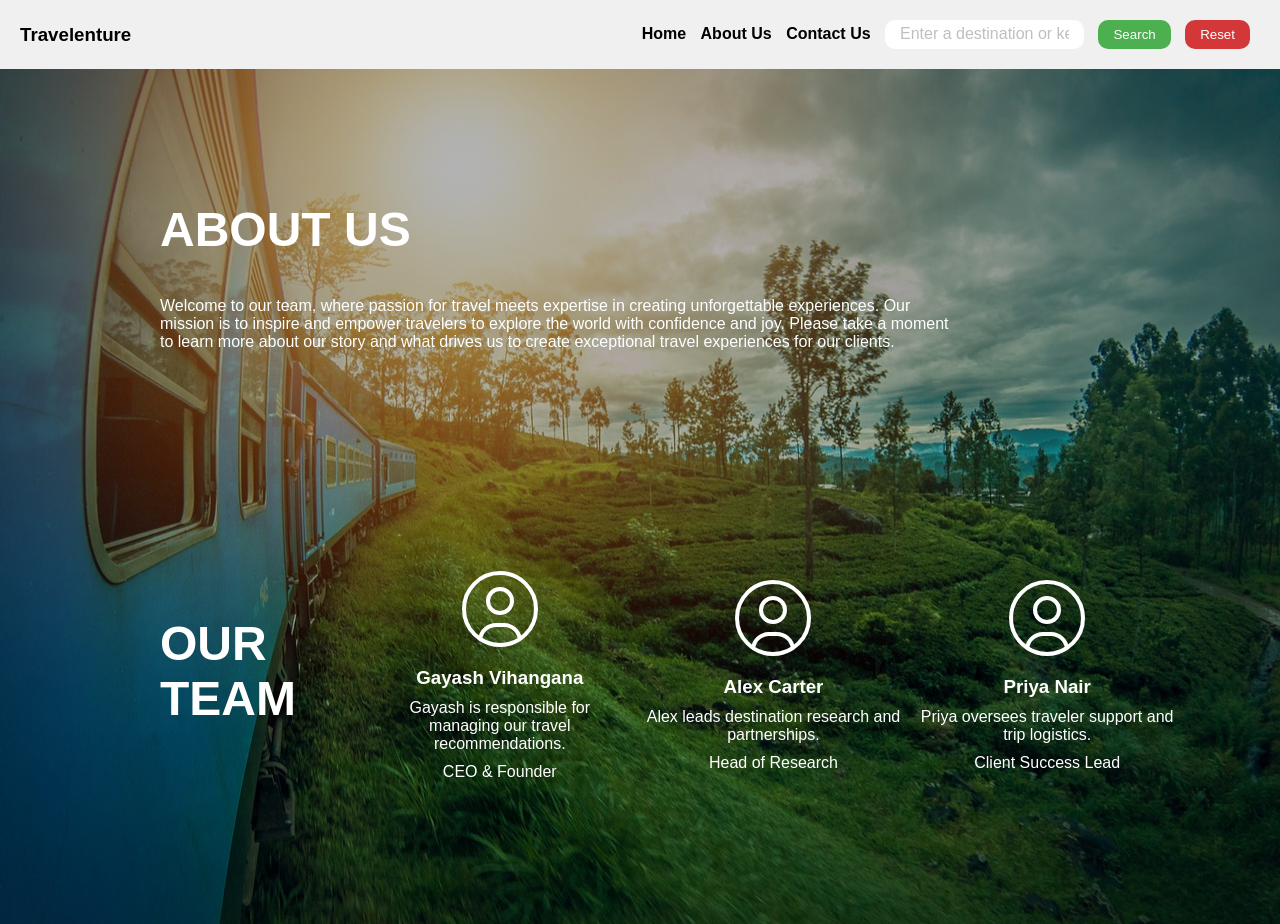
==== about.html @ 740dd122 "Remove parent folder" ====
<!doctype html>
<html lang="en">
  <head>
    <meta charset="UTF-8" />
    <meta name="viewport" content="width=device-width, initial-scale=1.0" />
    <title>About Us</title>
    <link rel="stylesheet" href="./travel_recommendation.css" />
  </head>
  <body>
    <nav>
      <a href="./index.html"><h3>Travelenture</h3></a>
      <ul>
        <li><a href="./index.html">Home</a></li>
        <li><a href="./about.html">About Us</a></li>
        <li><a href="./contact.html">Contact Us</a></li>
        <li>
          <input
            type="text"
            id="destinationSearch"
            placeholder="Enter a destination or keyword"
          />
        </li>
        <li><button id="btn-search">Search</button></li>
        <li><button id="btn-reset">Reset</button></li>
      </ul>
    </nav>
    <div id="aboutHero">
      <h1>ABOUT US</h1>
      <p>
        Welcome to our team, where passion for travel meets expertise in
        creating unforgettable experiences. Our mission is to inspire and
        empower travelers to explore the world with confidence and joy. Please
        take a moment to learn more about our story and what drives us to create
        exceptional travel experiences for our clients.
      </p>
      <div class="team">
        <h2>OUR TEAM</h2>
        <div class="team-card">
          <svg
            class="w-[48px] h-[48px] text-gray-800 dark:text-white"
            aria-hidden="true"
            xmlns="http://www.w3.org/2000/svg"
            width="24"
            height="24"
            fill="none"
            viewBox="0 0 24 24"
          >
            <path
              stroke="currentColor"
              stroke-linecap="round"
              stroke-linejoin="round"
              stroke-width="1"
              d="M12 21a9 9 0 1 0 0-18 9 9 0 0 0 0 18Zm0 0a8.949 8.949 0 0 0 4.951-1.488A3.987 3.987 0 0 0 13 16h-2a3.987 3.987 0 0 0-3.951 3.512A8.948 8.948 0 0 0 12 21Zm3-11a3 3 0 1 1-6 0 3 3 0 0 1 6 0Z"
            />
          </svg>
          <h3>Gayash Vihangana</h3>
          <p>Gayash is responsible for managing our travel recommendations.</p>
          <span class="position"> CEO & Founder </span>
        </div>
        <div class="team-card">
          <svg
            class="w-[48px] h-[48px] text-gray-800 dark:text-white"
            aria-hidden="true"
            xmlns="http://www.w3.org/2000/svg"
            width="24"
            height="24"
            fill="none"
            viewBox="0 0 24 24"
          >
            <path
              stroke="currentColor"
              stroke-linecap="round"
              stroke-linejoin="round"
              stroke-width="1"
              d="M12 21a9 9 0 1 0 0-18 9 9 0 0 0 0 18Zm0 0a8.949 8.949 0 0 0 4.951-1.488A3.987 3.987 0 0 0 13 16h-2a3.987 3.987 0 0 0-3.951 3.512A8.948 8.948 0 0 0 12 21Zm3-11a3 3 0 1 1-6 0 3 3 0 0 1 6 0Z"
            />
          </svg>
          <h3>Alex Carter</h3>
          <p>Alex leads destination research and partnerships.</p>
          <span class="position"> Head of Research </span>
        </div>
        <div class="team-card">
          <svg
            class="w-[48px] h-[48px] text-gray-800 dark:text-white"
            aria-hidden="true"
            xmlns="http://www.w3.org/2000/svg"
            width="24"
            height="24"
            fill="none"
            viewBox="0 0 24 24"
          >
            <path
              stroke="currentColor"
              stroke-linecap="round"
              stroke-linejoin="round"
              stroke-width="1"
              d="M12 21a9 9 0 1 0 0-18 9 9 0 0 0 0 18Zm0 0a8.949 8.949 0 0 0 4.951-1.488A3.987 3.987 0 0 0 13 16h-2a3.987 3.987 0 0 0-3.951 3.512A8.948 8.948 0 0 0 12 21Zm3-11a3 3 0 1 1-6 0 3 3 0 0 1 6 0Z"
            />
          </svg>
          <h3>Priya Nair</h3>
          <p>Priya oversees traveler support and trip logistics.</p>
          <span class="position"> Client Success Lead </span>
        </div>
        
      </div>
    </div>
  </body>
</html>
---- travel_recommendation.css ----
* {
  padding: 0;
  margin: 0;
  font-family: "Segoe UI", Tahoma, Geneva, Verdana, sans-serif;
}

nav {
  background-color: #f0f0f0;
  padding: 20px;
  margin: 0;
  display: flex;
  justify-content: space-between;
  align-items: center;
}

nav a {
  text-decoration: none;
  color: black;
  font-weight: bold;
}

nav ul {
  list-style-type: none;
}

nav ul li {
  display: inline;
  margin-right: 10px;
}

#destinationSearch {
  padding: 7px 15px;
  border-radius: 10px;
  border: none;
}

#btn-search {
  padding: 7px 15px;
  background-color: #4caf50;
  color: white;
  border: none;
  cursor: pointer;
  border-radius: 10px;
}

#btn-reset {
  padding: 7px 15px;
  background-color: rgb(211, 55, 55);
  color: white;
  border: none;
  cursor: pointer;
  border-radius: 10px;
}

#hero {
  background-image:
    linear-gradient(rgba(0, 0, 0, 0.3), rgba(0, 0, 0, 0.3)), url("./bgimg.jpg");
  background-size: cover;
  background-repeat: no-repeat;
  background-position: center;
  width: 100%;
  height: 95vh;
  display: flex;
  align-items: center;
  justify-content: space-between;
  color: white;
}

#resultDiv {
  padding-right: 20rem;
  display: flex;
  flex-direction: column;
  align-items: center;
  justify-content: space-evenly;
  gap: 10px;
}

#resultDiv div {
  display: flex;
  align-items: center;
  flex-direction: column;
  justify-content: center;
  background-color: white;
  border-radius: 10px;
  padding: 30px 10px;
  max-width: 25rem;
  color: black;
}

#resultDiv div img {
  width: 20rem;
  height: 20rem;
  border-radius: 10px;
  padding: 10px;
}

#resultDiv div p {
  text-align: center;
}

#aboutHero {
  background-image:
    linear-gradient(rgba(0, 0, 0, 0.3), rgba(0, 0, 0, 0.3)), url("./bgimg.jpg");
  background-size: cover;
  background-repeat: no-repeat;
  background-position: center;
  width: 100%;
  height: 95vh;
  display: flex;
  flex-direction: column;
  gap: 40px;
  align-items: flex-start;
  justify-content: center;
  color: white;
}

#aboutHero > h1 {
    font-size: 3rem;
    width: 50rem;
    padding-left: 10rem;
}

#aboutHero > p {
    width: 50rem;
    padding-left: 10rem;
}

#content > h1 {
    font-size: 3rem;
    width: 50rem;
    padding-left: 10rem;
}

#content > p {
    width: 50rem;
    padding-left: 10rem;
}

.team {
    display: flex;
    align-items: center;
    justify-content: space-between;
    padding-left: 10rem;
    padding-right: 20rem;
    /* background-color: aquamarine; */
    width: 80vw;
    padding-top: 10rem;
}

.team > h2 {
    font-size: 3rem;
}

.team-card {
    display: flex;
    flex-direction: column;
    justify-content: center;
    align-items: center;
    gap: 10px;
    padding: 10px;
    margin: 0;
    /* background-color: bisque; */
    width: 20rem;
}

.team-card > svg {
    width: 6rem;
    height: 6rem;
}

.team-card > h3 {
    text-align: center;
}

.team-card > p {
    text-align: center;
    max-width: 100em;
    padding: 0;
    margin: 0;
}

#contact-hero {
  background-image:
    linear-gradient(rgba(0, 0, 0, 0.3), rgba(0, 0, 0, 0.3)), url("./bgimg.jpg");
  background-size: cover;
  background-repeat: no-repeat;
  background-position: center;
  width: 100%;
  height: 95vh;
  display: flex;
  align-items: center;
  justify-content: space-evenly;
  color: white;
}

.contact-container > h1 {
    font-size: 3rem;
    width: 50rem;
    padding-left: 10rem;
}

.contact-container > p {
    width: 50rem;
    padding-left: 10rem;
}

.form-container {
    display: block;
    gap: 10px;
}

.form-container label {
    color: #f2f2f2;
    font-size: 1rem;
}

.form-container input, textarea {
    width: 20rem;
    border: 1px solid #c0bfbf;
    margin-top: 10px;
    border-radius: 10px;
    padding: 10px;
    background: none;
    color: #c0bfbf;
}

::placeholder {
    color: #c0bfbf;
    font-size: 1rem;
}

.form-container button {
    width: 20rem;
    margin: 0;
    padding: 10px;
    border: none;
    border-radius: 10px;
    background-color: green;
    color: white;
    font-size: 1rem;
}
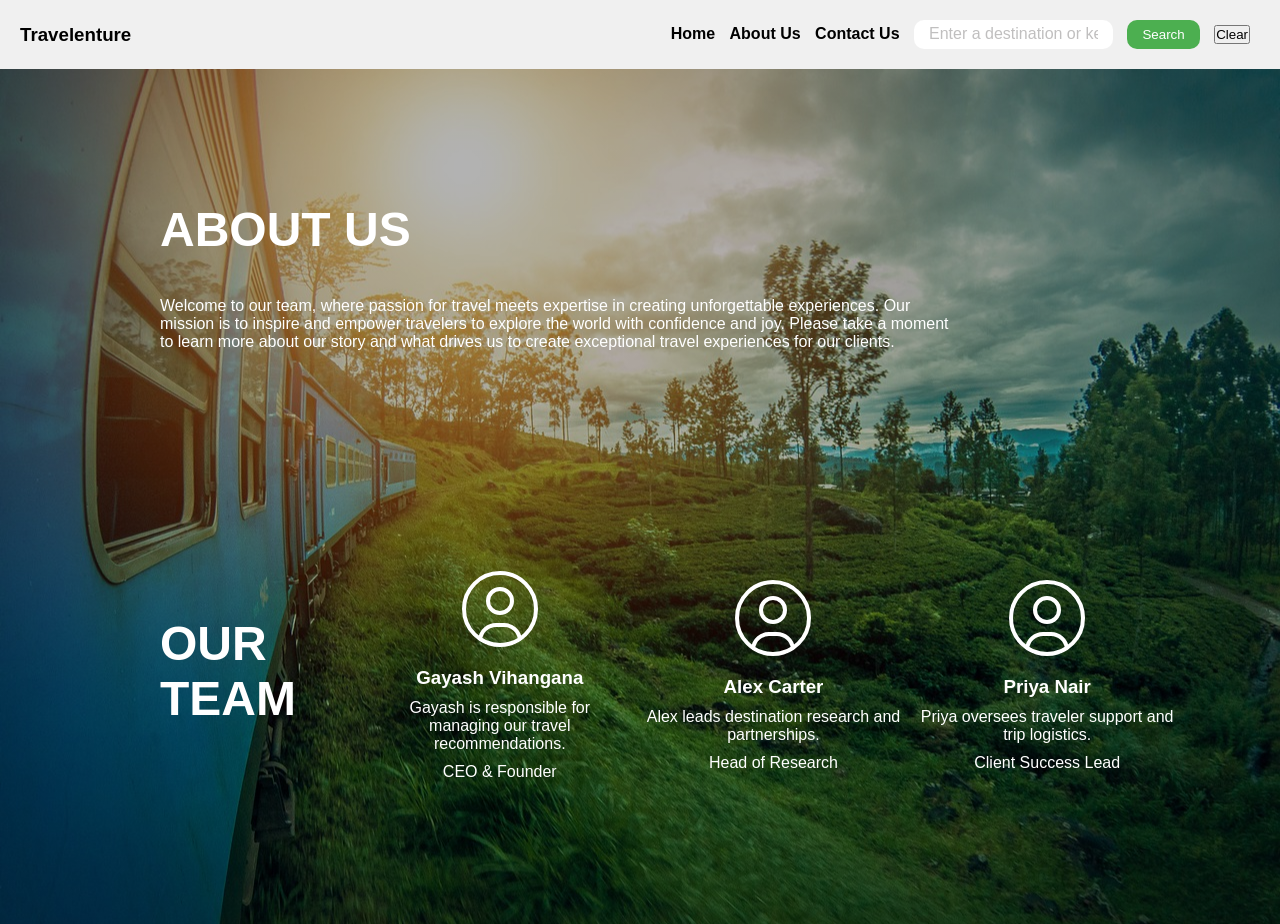
==== commit deb5e9c1: "Rename 'Reset' button to 'Clear' in index.html, contact.html, and update JavaScript reference" ====
--- a/about.html
+++ b/about.html
@@ -21,7 +21,7 @@
           />
         </li>
         <li><button id="btn-search">Search</button></li>
-        <li><button id="btn-reset">Reset</button></li>
+        <li><button id="btn-clear">Clear</button></li>
       </ul>
     </nav>
     <div id="aboutHero">
